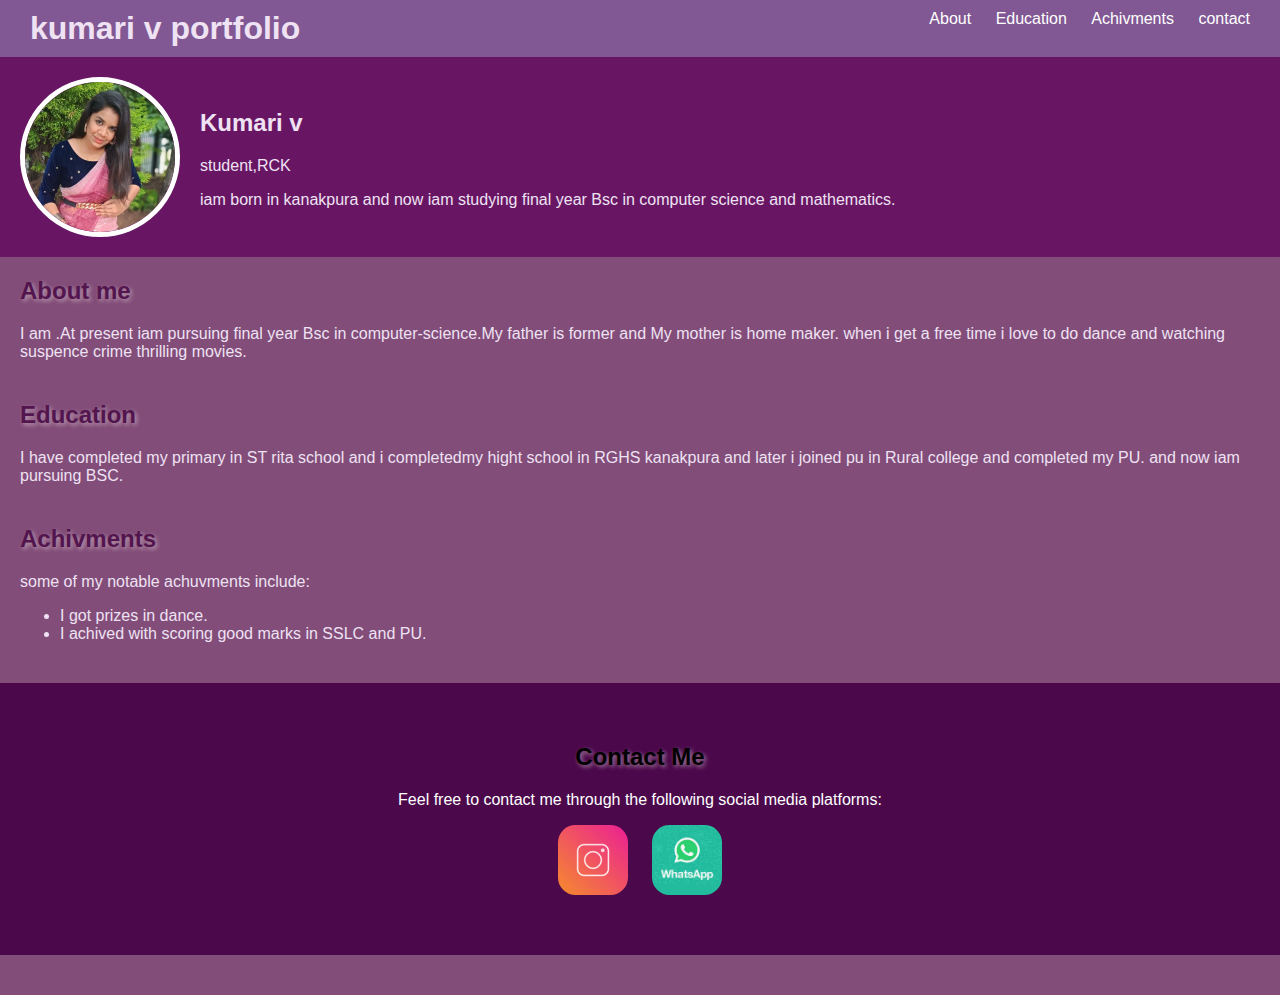
==== index.html @ 80f0e62a "Add files via upload" ====
<!DOCTYPE html>
<html lang="en">
<head>
    <meta charset="UTF-8">
    <meta name="viewport" content="width=device-width, initial-scale=1.0">
    <title>kumari v portfolio</title>
    <link rel="stylesheet" type="text/css" href="portstles.css">
</head>
<body>
    <nav>
        <div class="container">
            <h1>kumari v portfolio</h1>
            <ul>
                <li><a href="#About">About</a></li>
                <li><a href="#Education">Education</a></li>
                <li><a href="#Achivments">Achivments</a></li>
                <li><a href="#contact">contact</a></li>
            </ul>
        </div>
    </nav>
    <header>
        <div class="container">
            <div class="profile" id="profile">
                <img src="./img/04.jpeg" alt="kumari v"
                class="profile-pic">
                <div class="profile-info">
                    <h2>Kumari v</h2>
                    <p>student,RCK</p>
                    <p>iam born in kanakpura and now iam studying final year Bsc in computer science and mathematics.</p>
                </div>
            </div>
        </div>
    </header>
    <main>
        <section id="About">
            <div class="container">
                <h2>About me</h2>
                <p> I am .At present iam pursuing final year Bsc in computer-science.My father is former and My mother is home maker.
                when i get a free time i love to do dance and watching suspence crime thrilling movies.</p>
            </div>
        </section>
        <section id="Education">
            <div class="container">
                <h2>Education</h2>
                <p> I have completed my primary in ST rita school and i completedmy hight school in RGHS kanakpura and later i joined pu in Rural college and completed my PU.
                    and now iam pursuing BSC.</p>
            </div>
        </section>
        <section id="Achivments">
            <div class="container">
                <h2>Achivments</h2>
                <p>some of my notable achuvments include:</p>
                <ul>
                    <li>I got prizes in dance.</li>
                    <li>I achived with scoring good marks in SSLC and PU.</li>
                </ul>
            </div>
        </section>
    </main>
    <section id="contact">
        <div class="container">
            <h2 class="contact-head">Contact Me</h2>
            <div class="contact-info">
                <p>Feel free to contact me through the following social media platforms:</p>
                <ul>
                    <li><a href="https://www.instagram.com" target="_blank">
                      <img src="./img/001.webp"  alt="Insta" class="insta"></a></li>
                    <li><a href="https://www.whatsup.com" target="_blank">
                    <img src="./img/002.jpg" alt="whatsup" class="whatsup"></a></li>
                </ul>
            </div>
        </div>
    </section>
    
</body>
</html>
---- portstles.css ----
body{
    font-family: sans-serif;
    background-color: #824d79;
    color: #eee2f3;
    margin: 0;
    padding: 0;
}
/* styling for a container element that wraps content*/
.container{
    max-width: 1500px; /* Maximum width of the container */
    margin: 0 auto; /* centering the container horizantally*/
    padding: 0 20px; /* Adding padding to the left and right*/
}
nav {
    position: sticky;
    top: 0;
    background-color: #815893;/* Dark burgundy backround*/
    padding: 10px;/*Adding padding to the top and bottom*/
}
nav h1{
    margin: 0;
    display: inline;
}
nav ul {
    list-style-type: none;/*Removing bullet points*/
    margin: 0;/* Resetting margin*/
    padding: 0;/*Resetting padding*/
    float: right;/*Floating the list to the right*/
}
nav ul li {
    display: inline;/*Displaying list items inline*/
    margin-left: 20px;/*Adding left margin between list items*/
}
nav ul li a {
    color: white;/*Gold link color*/
    text-decoration: none;/*Removing underline from links*/
    transition: 0.5s;
}
nav ul li a:hover{
    padding: 10px;
    background-color:#451f55;
    color:#824d79;
}
.profile{
    display: flex;/*using flex box for layout*/
    align-items: center;/* aligning items vertically*/
}
.profile-pic{
    width: 150px;
    height: 150px;
    border-radius: 50%;
    border: 5px solid white;
    margin-right: 20px;
    
}
.main{
    padding: 20px;
}

.main h2 {
    text-shadow: 2px 2px 4px rgba(0,0,0,0.5);
}


section{
    margin-bottom: 40px;
}
section h2{
    color:#52154E;
    text-shadow: 2px 2px 4px rgba(236, 221, 221, 0.549);
}
header{
    background-color: #681663;
    padding: 20px 0;/*adding padding to the top and bottom*/

}
#contact{
    background-color:rgb(75, 9, 75);
    padding: 40px 0;
    text-align: center;
}
.contact-head{
    margin-bottom: 20px;
    color: black;
}
.contact-info{
    color:white
}
.contact-info p{
    margin-bottom: 0;
}
.contact-info ul{
list-style-type: none;/* Removing bullet points*/
padding: 0;
}
.contact-info ul li{
    display: inline;/* displaying list items inline*/
    margin: 0 10px;
}

.insta{
    width: 70px;
    height: 70px;
    border-radius: 25%;
}
.insta:hover{
    opacity: 0.7;/*Reduce opacity on over*/
    cursor: pointer;
}
.whatsup{
    width: 70px;
    height: 70px;
    border-radius: 25%;
}
.whatsup:hover{
    opacity: 0.7;/*Reduce opacity on over*/
    cursor: pointer;
}
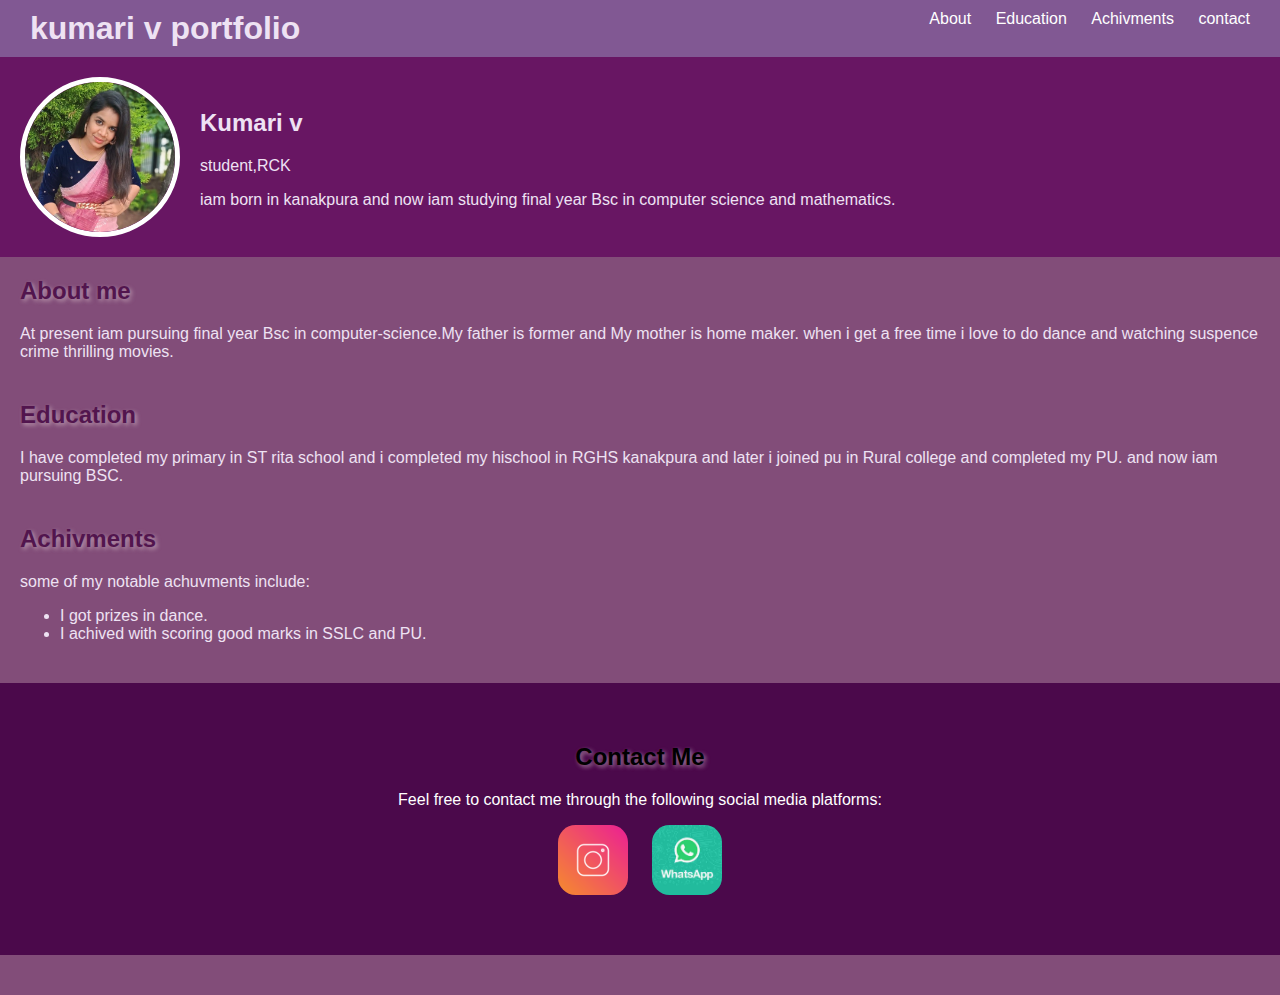
==== commit 9eb51fa7: "Update index.html" ====
--- a/index.html
+++ b/index.html
@@ -35,14 +35,14 @@
         <section id="About">
             <div class="container">
                 <h2>About me</h2>
-                <p> I am .At present iam pursuing final year Bsc in computer-science.My father is former and My mother is home maker.
+                <p> At present iam pursuing final year Bsc in computer-science.My father is former and My mother is home maker.
                 when i get a free time i love to do dance and watching suspence crime thrilling movies.</p>
             </div>
         </section>
         <section id="Education">
             <div class="container">
                 <h2>Education</h2>
-                <p> I have completed my primary in ST rita school and i completedmy hight school in RGHS kanakpura and later i joined pu in Rural college and completed my PU.
+                <p> I have completed my primary in ST rita school and i completed my hischool in RGHS kanakpura and later i joined pu in Rural college and completed my PU.
                     and now iam pursuing BSC.</p>
             </div>
         </section>
@@ -73,4 +73,4 @@
     </section>
     
 </body>
-</html>+</html>
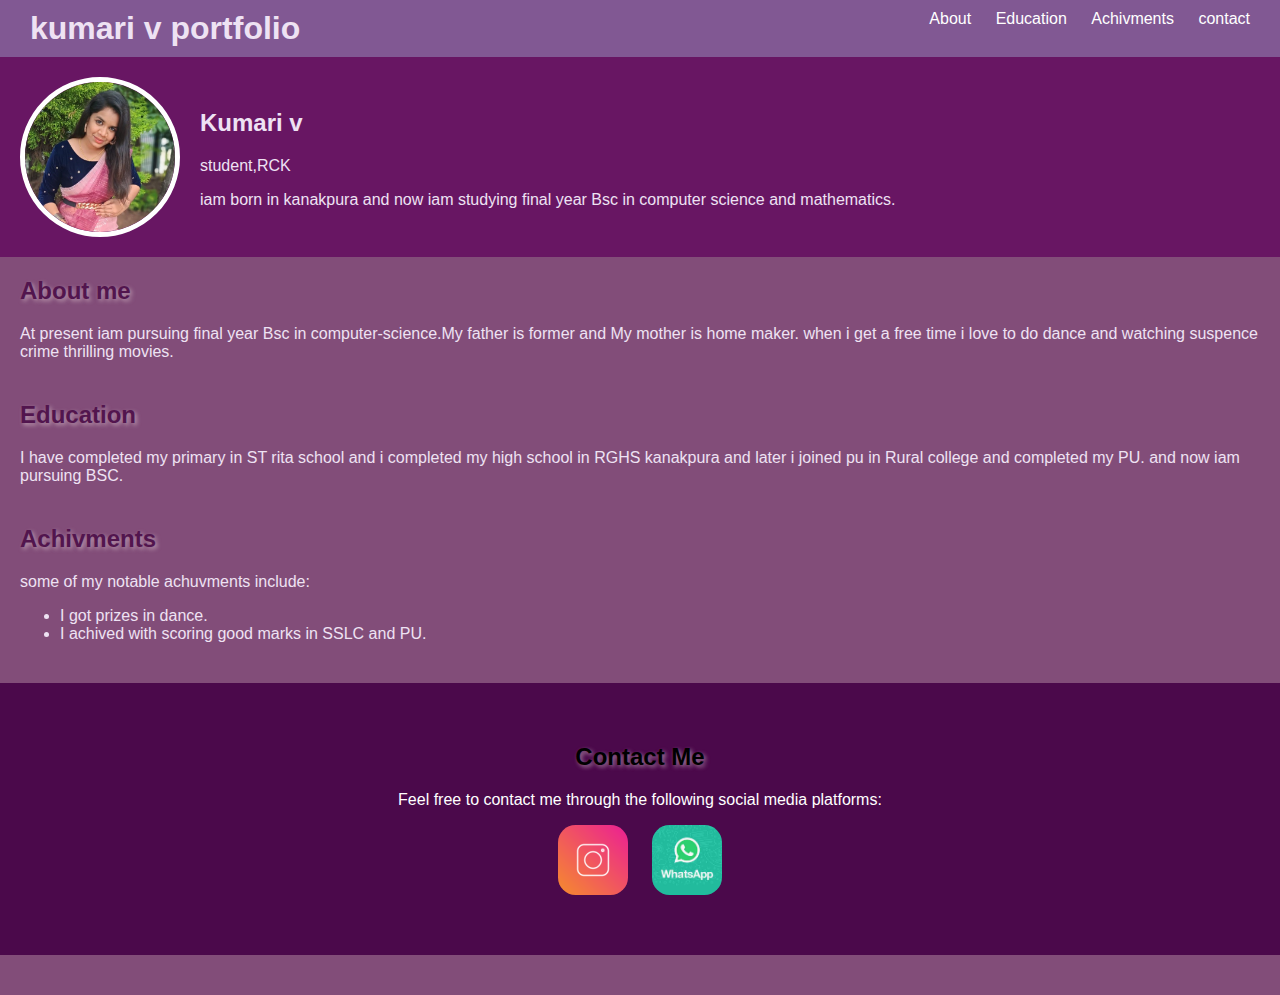
==== commit f013c407: "Update index.html" ====
--- a/index.html
+++ b/index.html
@@ -42,7 +42,7 @@
         <section id="Education">
             <div class="container">
                 <h2>Education</h2>
-                <p> I have completed my primary in ST rita school and i completed my hischool in RGHS kanakpura and later i joined pu in Rural college and completed my PU.
+                <p> I have completed my primary in ST rita school and i completed my high school in RGHS kanakpura and later i joined pu in Rural college and completed my PU.
                     and now iam pursuing BSC.</p>
             </div>
         </section>
